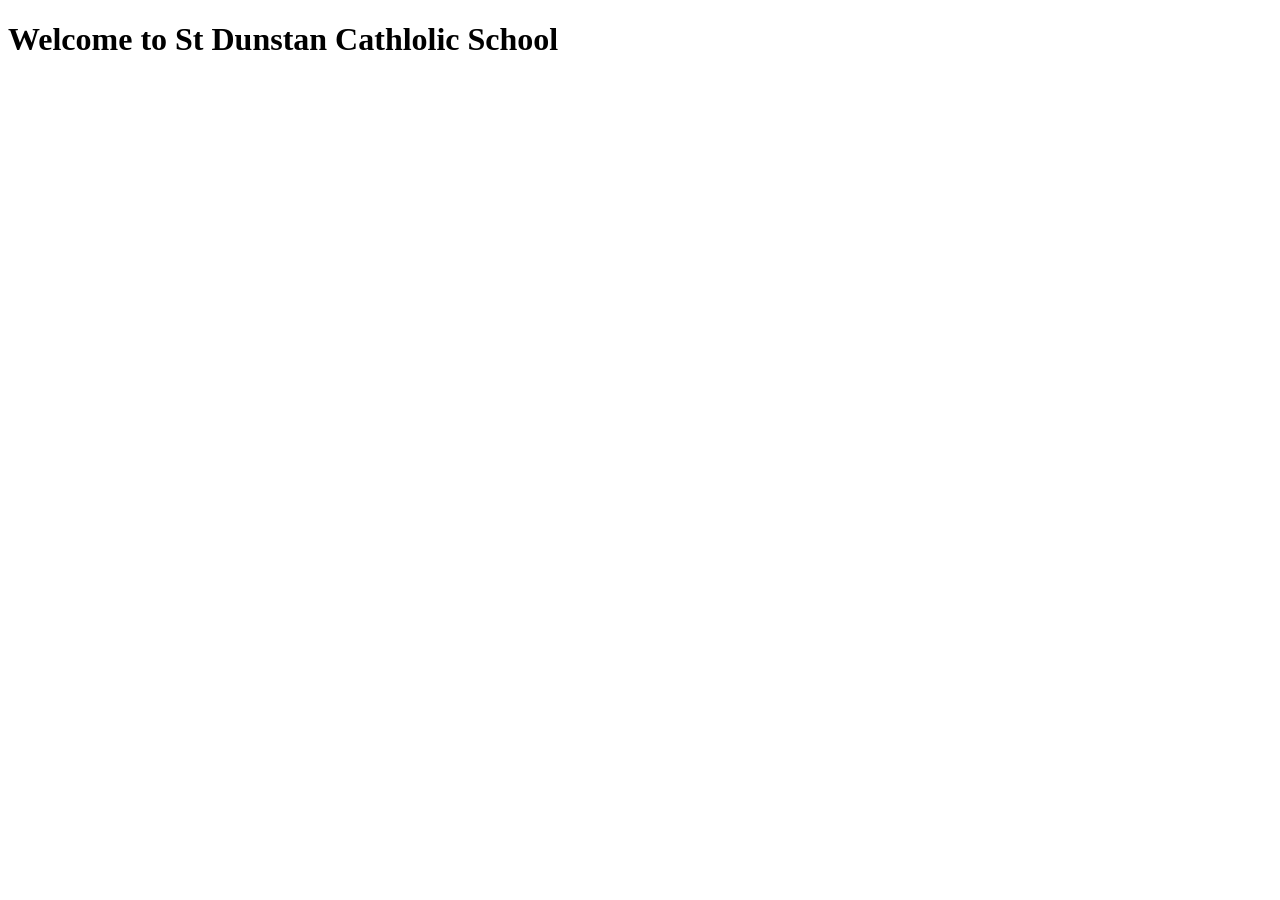
==== dunstan.html @ 720e3f86 "My first Commit" ====
<!DOCTYPE html>
<html lang="en">

<head>
  <meta charset="UTF-8">
  <meta name="viewport" content="width=device-width, initial-scale=1.0">
  <title>Home Page</title>
</head>

<body>
  <header></header>
  <main>
    <h1>Welcome to St Dunstan Cathlolic School</h1>
  </main>
  <footer></footer>
</body>

</html>
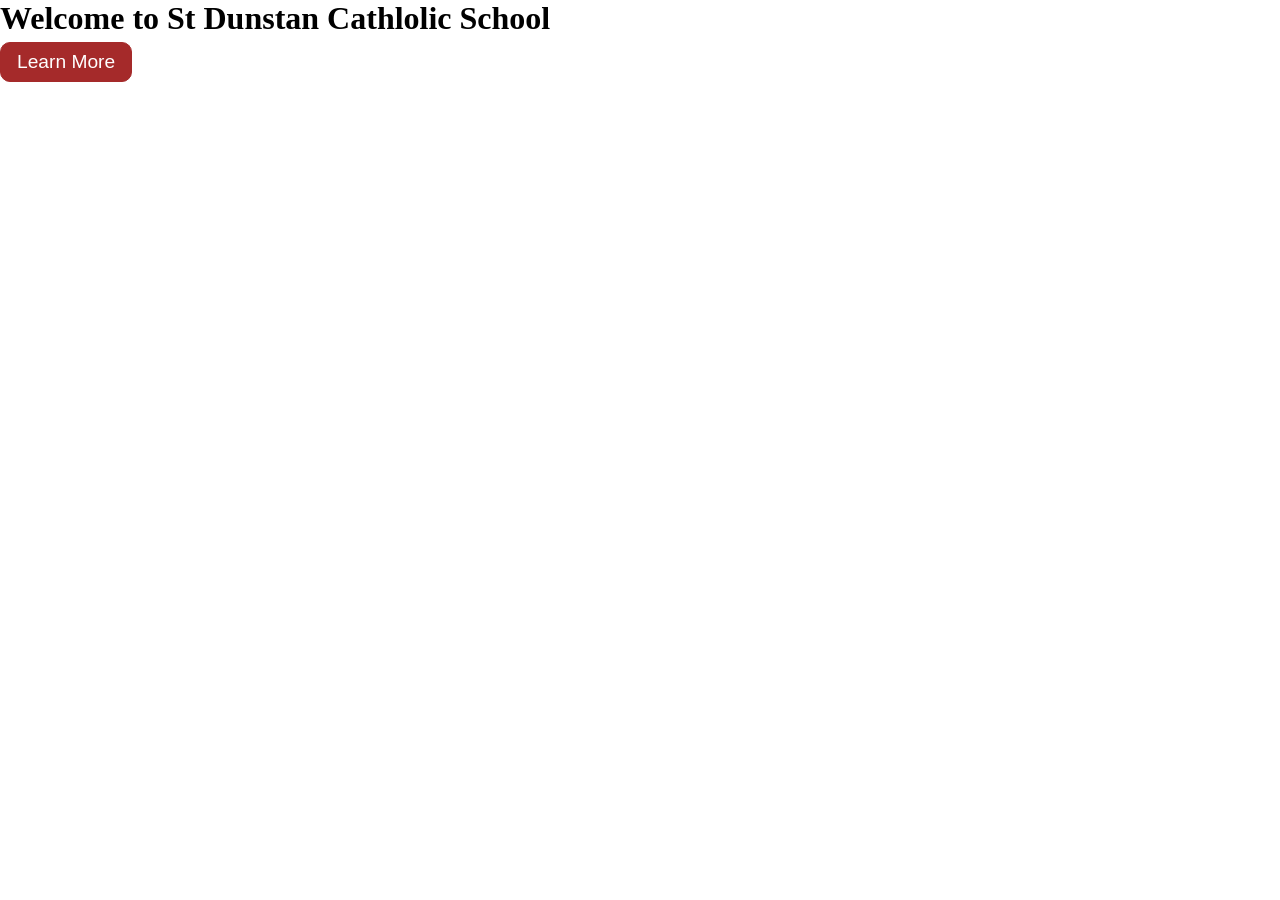
==== commit 85101366: "I  addded a Button" ====
--- a/dunstan.html
+++ b/dunstan.html
@@ -3,6 +3,7 @@
 
 <head>
   <meta charset="UTF-8">
+  <link rel="stylesheet" href="dunstan.css">
   <meta name="viewport" content="width=device-width, initial-scale=1.0">
   <title>Home Page</title>
 </head>
@@ -11,6 +12,7 @@
   <header></header>
   <main>
     <h1>Welcome to St Dunstan Cathlolic School</h1>
+    <button type="button" id="learnMoreButton">Learn More</button>
   </main>
   <footer></footer>
 </body>
--- a/dunstan.css
+++ b/dunstan.css
@@ -0,0 +1,23 @@
+* {
+  padding: 0;
+  margin: 0;
+  box-sizing: border-box;
+}
+
+#learnMoreButton {
+  background-color: brown;
+  color: white;
+  border-radius: 10px;
+  border: 1px solid brown;
+  padding: 0.5rem 1rem;
+  font-size: 1.2rem;
+  cursor: pointer;
+  margin-top: 5px;
+
+}
+
+#learnMoreButton:hover {
+  background-color: white;
+  color: brown;
+  transition: 0.3s all ease-in-out;
+}
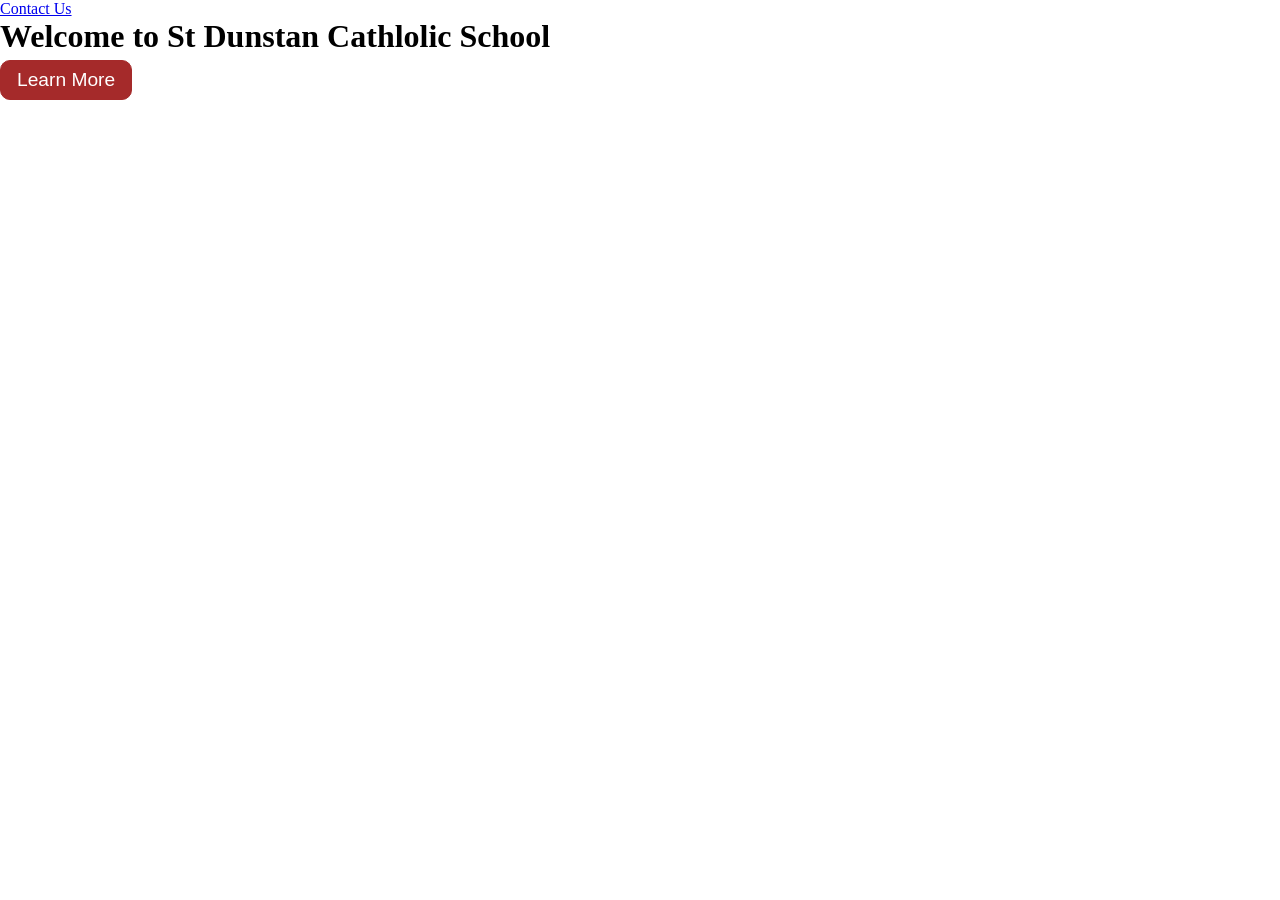
==== commit 2e94e87f: "I created a contact page" ====
--- a/dunstan.html
+++ b/dunstan.html
@@ -1,20 +1,22 @@
-<!DOCTYPE html>
+<!doctype html>
 <html lang="en">
+  <head>
+    <meta charset="UTF-8" />
+    <link rel="stylesheet" href="./STYLES/dunstan.css" />
+    <meta name="viewport" content="width=device-width, initial-scale=1.0" />
+    <title>Home Page</title>
+  </head>
 
-<head>
-  <meta charset="UTF-8">
-  <link rel="stylesheet" href="dunstan.css">
-  <meta name="viewport" content="width=device-width, initial-scale=1.0">
-  <title>Home Page</title>
-</head>
-
-<body>
-  <header></header>
-  <main>
-    <h1>Welcome to St Dunstan Cathlolic School</h1>
-    <button type="button" id="learnMoreButton">Learn More</button>
-  </main>
-  <footer></footer>
-</body>
-
-</html>+  <body>
+    <header>
+      <nav>
+        <a href="./HTML/contact.html">Contact Us</a>
+      </nav>
+    </header>
+    <main>
+      <h1>Welcome to St Dunstan Cathlolic School</h1>
+      <button type="button" id="learnMoreButton">Learn More</button>
+    </main>
+    <footer></footer>
+  </body>
+</html>
--- a/STYLES/dunstan.css
+++ b/STYLES/dunstan.css
@@ -0,0 +1,23 @@
+* {
+  padding: 0;
+  margin: 0;
+  box-sizing: border-box;
+}
+
+#learnMoreButton {
+  background-color: brown;
+  color: white;
+  border-radius: 10px;
+  border: 1px solid brown;
+  padding: 0.5rem 1rem;
+  font-size: 1.2rem;
+  cursor: pointer;
+  margin-top: 5px;
+
+}
+
+#learnMoreButton:hover {
+  background-color: white;
+  color: brown;
+  transition: 0.3s all ease-in-out;
+}
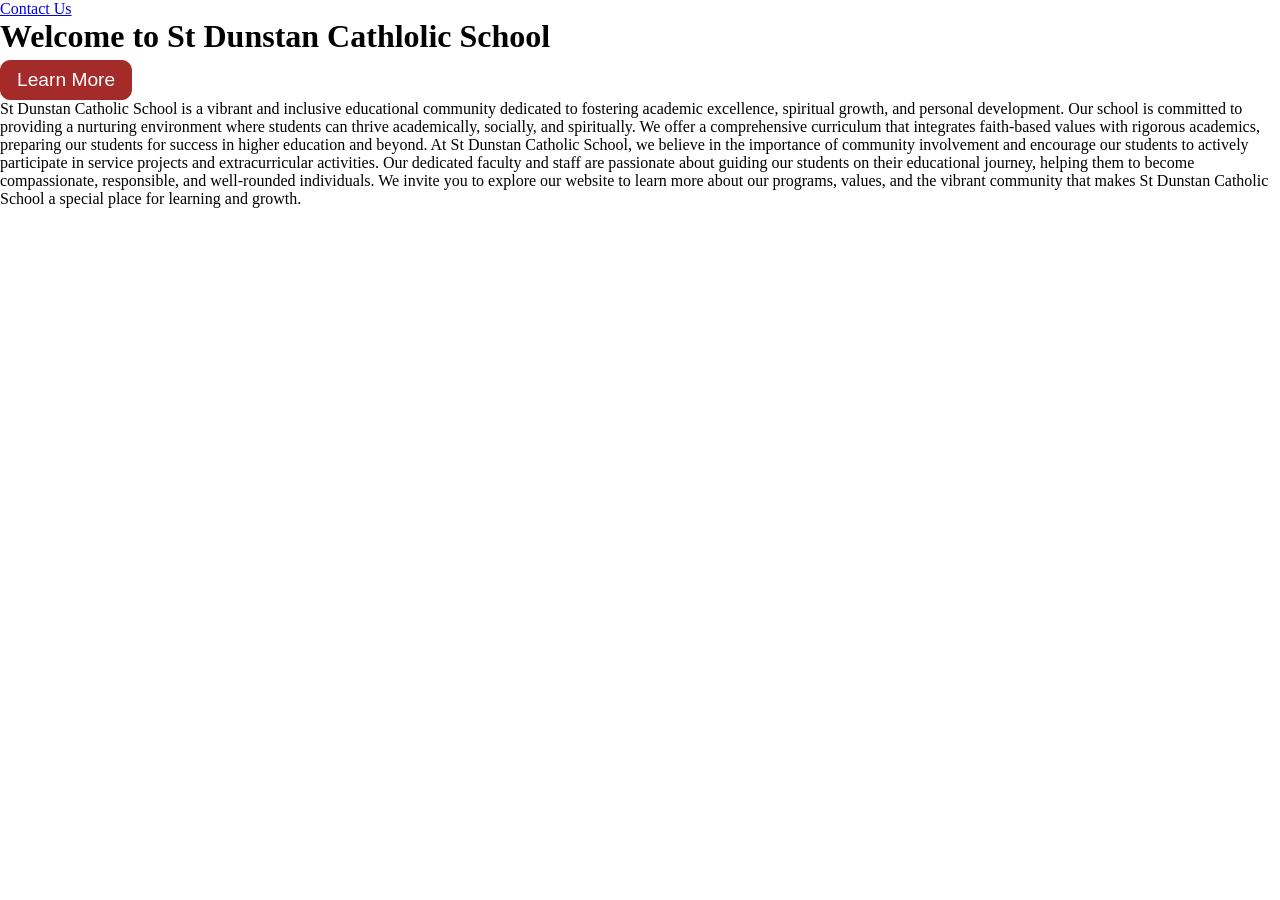
==== commit 27a6d2e0: "Updated home page" ====
--- a/dunstan.html
+++ b/dunstan.html
@@ -16,6 +16,23 @@
     <main>
       <h1>Welcome to St Dunstan Cathlolic School</h1>
       <button type="button" id="learnMoreButton">Learn More</button>
+      <p>
+        St Dunstan Catholic School is a vibrant and inclusive educational
+        community dedicated to fostering academic excellence, spiritual growth,
+        and personal development. Our school is committed to providing a
+        nurturing environment where students can thrive academically, socially,
+        and spiritually. We offer a comprehensive curriculum that integrates
+        faith-based values with rigorous academics, preparing our students for
+        success in higher education and beyond. At St Dunstan Catholic School,
+        we believe in the importance of community involvement and encourage our
+        students to actively participate in service projects and extracurricular
+        activities. Our dedicated faculty and staff are passionate about guiding
+        our students on their educational journey, helping them to become
+        compassionate, responsible, and well-rounded individuals. We invite you
+        to explore our website to learn more about our programs, values, and the
+        vibrant community that makes St Dunstan Catholic School a special place
+        for learning and growth.
+      </p>
     </main>
     <footer></footer>
   </body>
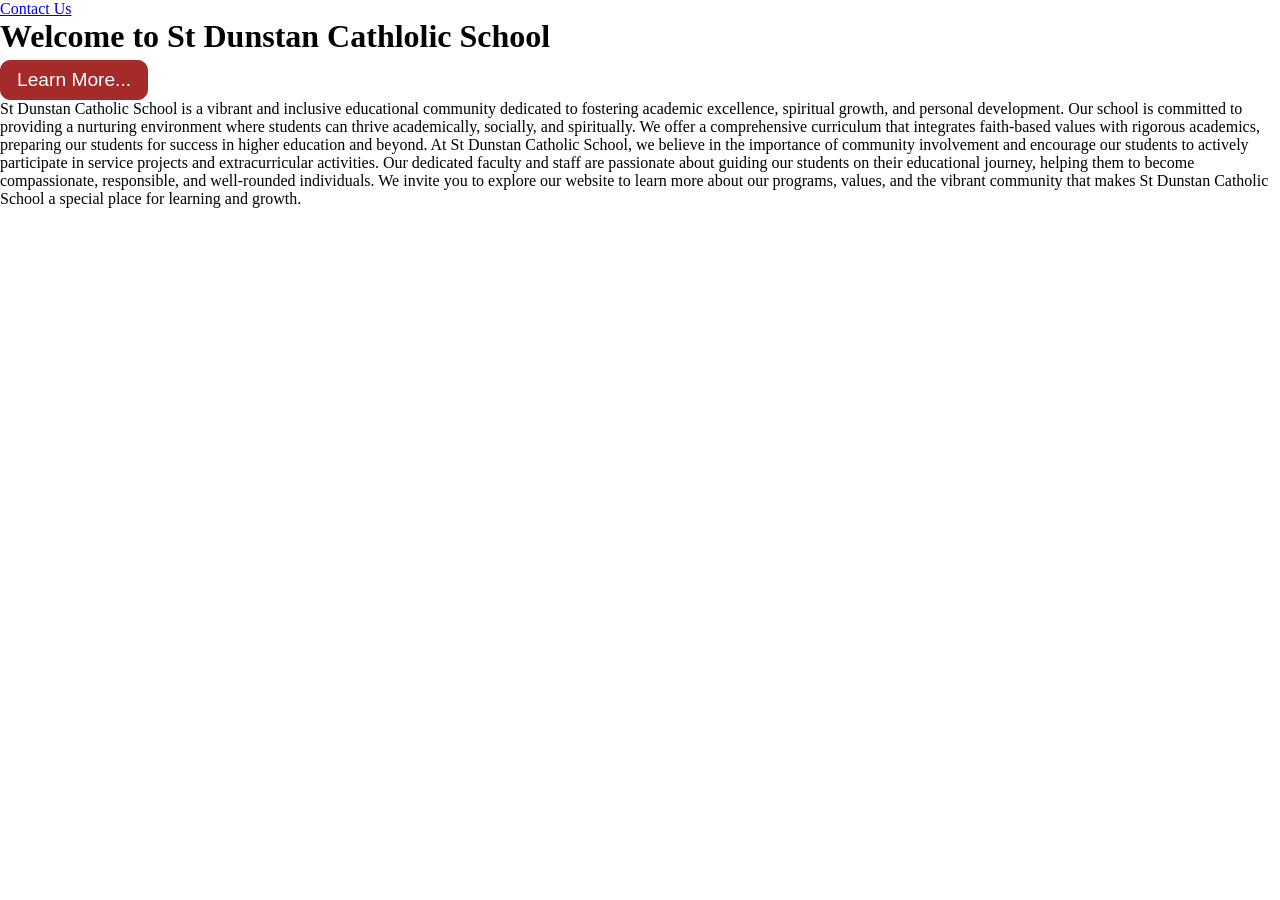
==== commit 34aed99e: "I updated the home page" ====
--- a/dunstan.html
+++ b/dunstan.html
@@ -15,7 +15,8 @@
     </header>
     <main>
       <h1>Welcome to St Dunstan Cathlolic School</h1>
-      <button type="button" id="learnMoreButton">Learn More</button>
+      <button type="button" id="learnMoreButton">Learn More...</button>
+
       <p>
         St Dunstan Catholic School is a vibrant and inclusive educational
         community dedicated to fostering academic excellence, spiritual growth,
